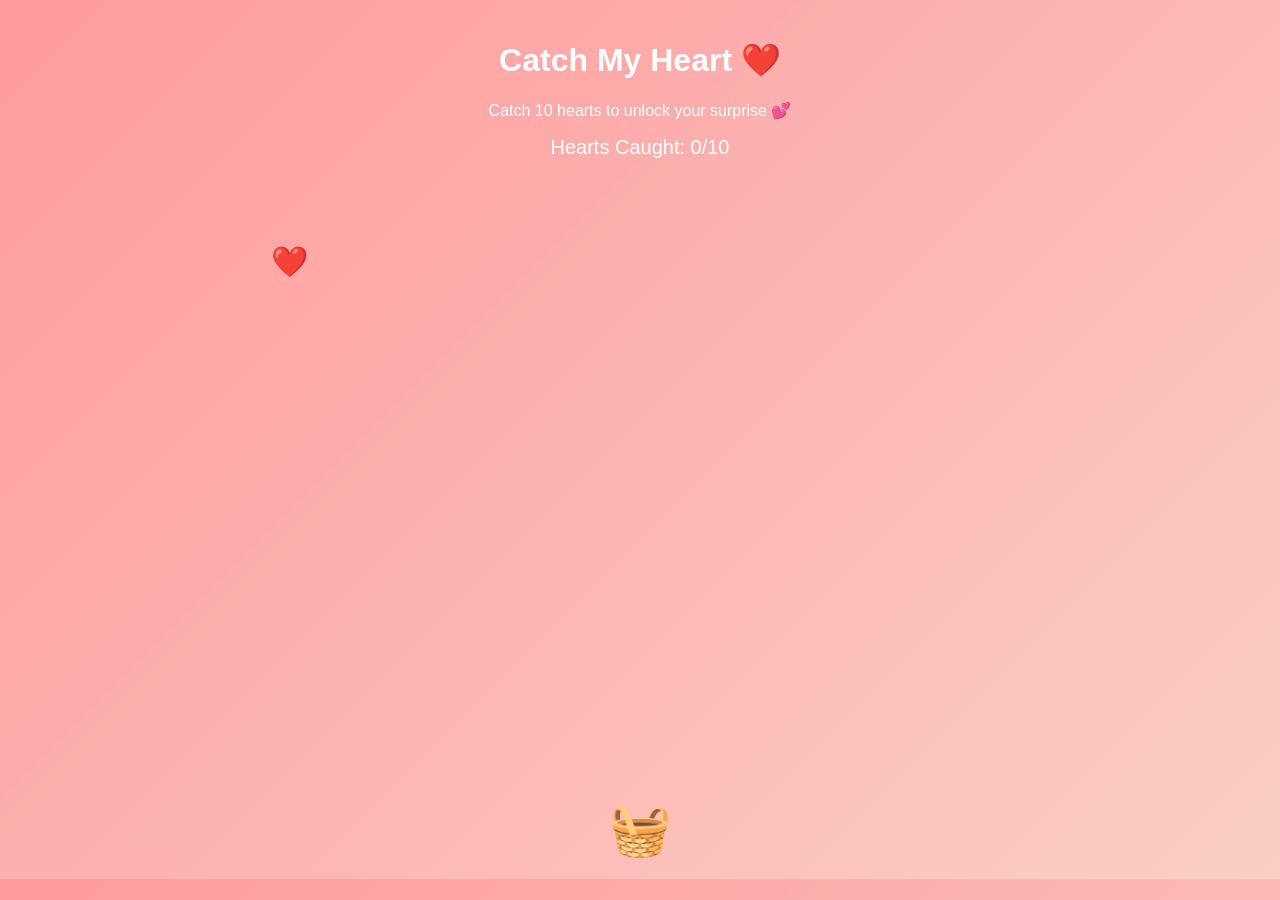
==== index.html @ 473c9c0a "Add files via upload" ====
<!DOCTYPE html>
<html>
<head>
  <title>Catch My Heart ❤️</title>
  <link rel="stylesheet" href="love.css">


</head>
<body>

  <div class="game-container">
    <h1>Catch My Heart ❤️</h1>
    <p>Catch 10 hearts to unlock your surprise 💕</p>
    <div class="score">Hearts Caught: <span id="score">0</span>/10</div>

    <div id="gameArea">
      <div id="basket">🧺</div>
    </div>
  </div>

  <script src="love.js"></script>
</body>
</html>
---- love.css ----
body {
  margin: 0;
  overflow: hidden;
  font-family: Arial, sans-serif;
  background: linear-gradient(135deg, #ff9a9e, #fad0c4);
  text-align: center;
  color: white;
}

.game-container {
  padding-top: 20px;
}

#gameArea {
  position: relative;
  width: 100%;
  height: 80vh;
  overflow: hidden;
}

#basket {
  position: absolute;
  bottom: 20px;
  left: 50%;
  transform: translateX(-50%);
  font-size: 50px;
  cursor: pointer;
}

.heart {
  position: absolute;
  font-size: 30px;
  animation: fall linear;
}

@keyframes fall {
  from {
    transform: translateY(0);
  }
  to {
    transform: translateY(80vh);
  }
}

.score {
  font-size: 20px;
  margin-top: 10px;
}
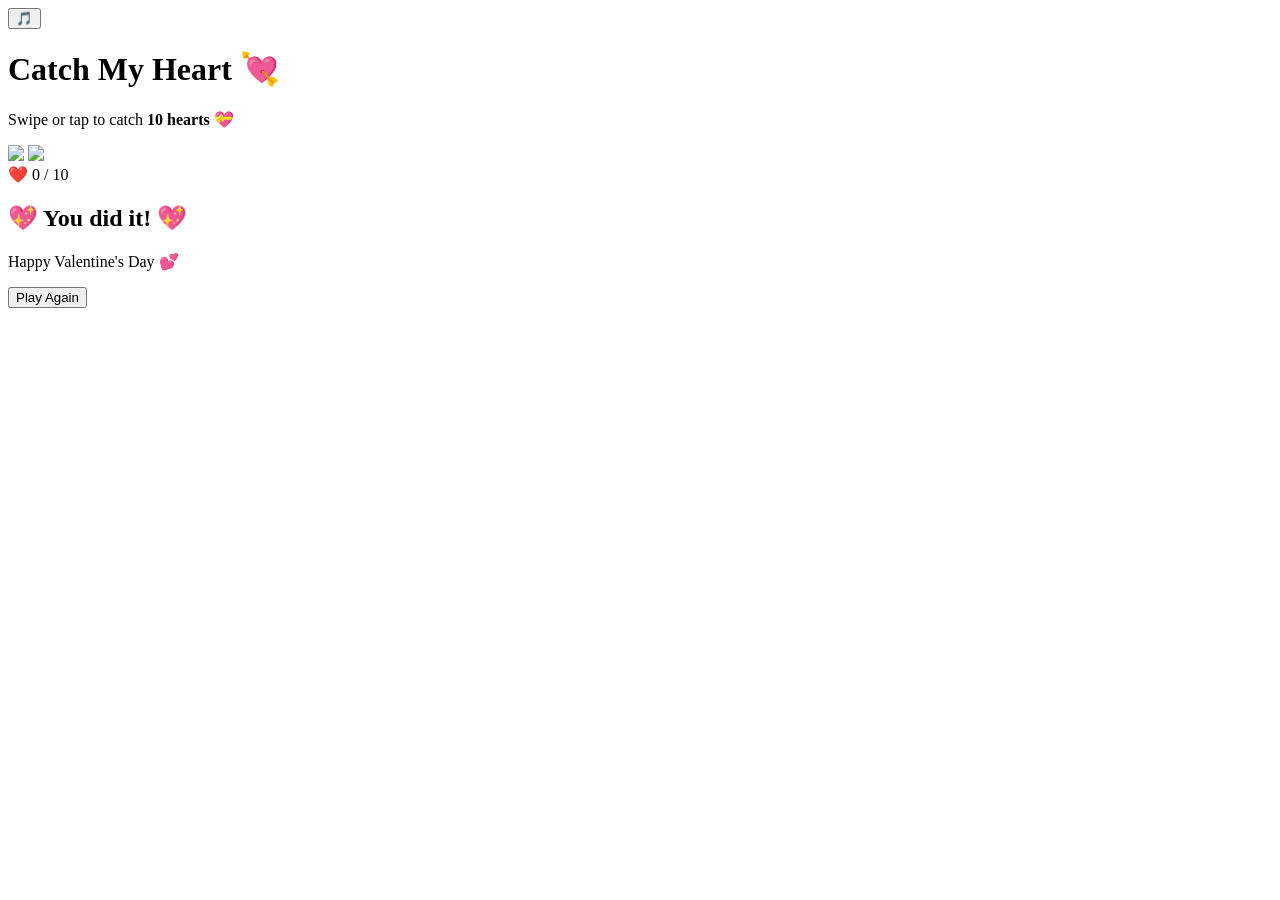
==== commit 68ffdf0c: "index.html" ====
--- a/index.html
+++ b/index.html
@@ -1,23 +1,45 @@
 <!DOCTYPE html>
-<html>
+<html lang="en">
 <head>
-  <title>Catch My Heart ❤️</title>
-  <link rel="stylesheet" href="love.css">
-
-
+  <meta charset="UTF-8" />
+  <meta name="viewport" content="width=device-width, initial-scale=1.0, user-scalable=no"/>
+  <title>Catch My Heart 💖</title>
+  <link rel="stylesheet" href="style.css"/>
 </head>
 <body>
 
+  <!-- 🎵 Background Music -->
+  <audio id="bgMusic" loop>
+    <source src="https://cdn.pixabay.com/audio/2022/03/15/audio_7c87a7e62f.mp3" type="audio/mpeg">
+  </audio>
+
+  <button class="music-btn" onclick="toggleMusic()">🎵</button>
+
   <div class="game-container">
-    <h1>Catch My Heart ❤️</h1>
-    <p>Catch 10 hearts to unlock your surprise 💕</p>
-    <div class="score">Hearts Caught: <span id="score">0</span>/10</div>
+    <h1>Catch My Heart 💘</h1>
+    <p>Swipe or tap to catch <b>10 hearts</b> 💝</p>
 
-    <div id="gameArea">
-      <div id="basket">🧺</div>
+    <div class="characters">
+      <img src="https://i.imgur.com/OVZ1Z6y.png">
+      <img src="https://i.imgur.com/An9G4mN.png">
+    </div>
+
+    <div class="score">❤️ <span id="count">0</span> / 10</div>
+
+    <div id="gameArea"></div>
+  </div>
+
+  <div class="popup" id="popup">
+    <div class="popup-content">
+      <h2>💖 You did it! 💖</h2>
+      <p id="nameMsg"></p>
+      <p class="love-text">Happy Valentine's Day 💕</p>
+      <button onclick="restartGame()">Play Again</button>
     </div>
   </div>
 
-  <script src="love.js"></script>
+  <canvas id="confetti"></canvas>
+
+  <script src="script.js"></script>
 </body>
 </html>
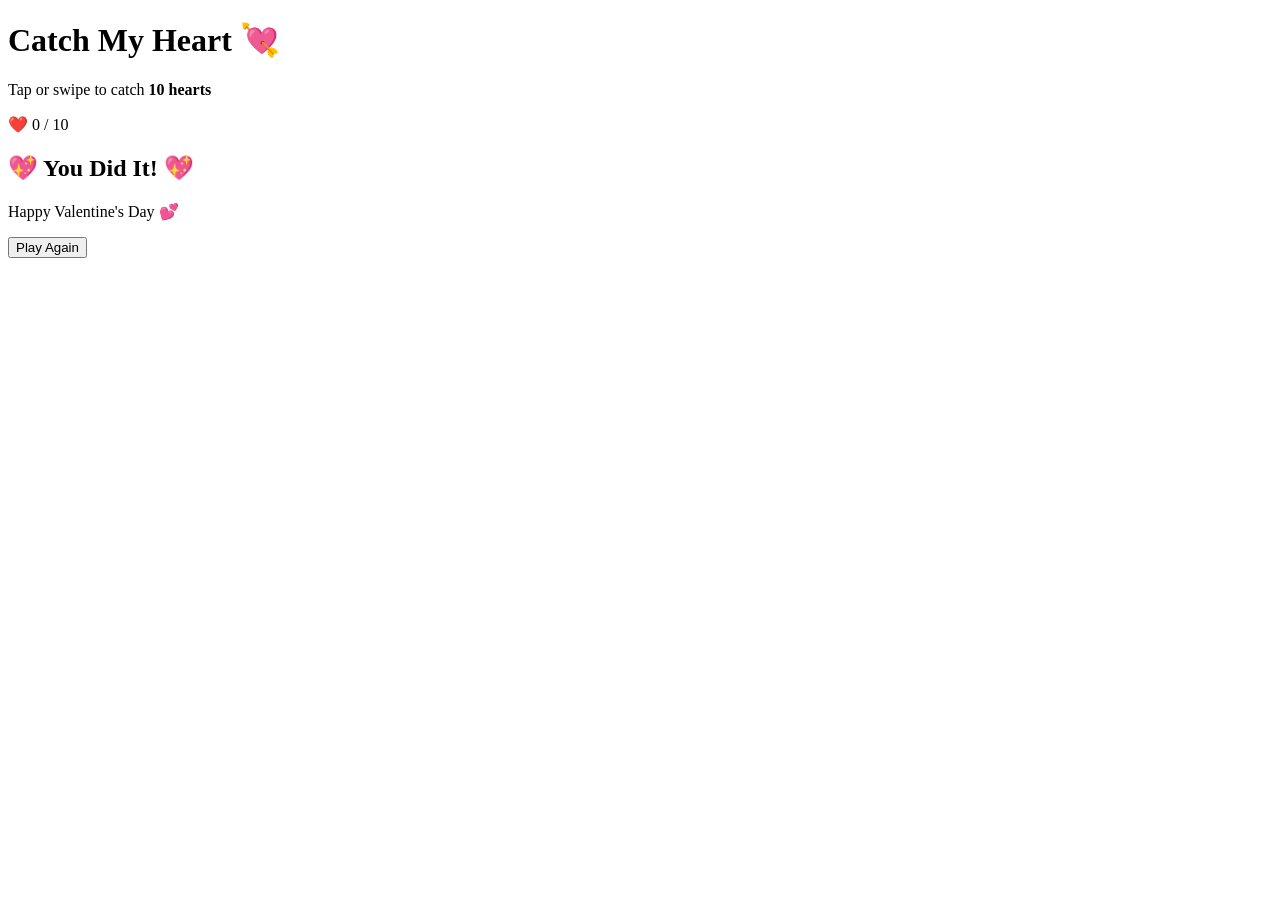
==== commit 456680ee: "Update index.html" ====
--- a/index.html
+++ b/index.html
@@ -2,27 +2,15 @@
 <html lang="en">
 <head>
   <meta charset="UTF-8" />
-  <meta name="viewport" content="width=device-width, initial-scale=1.0, user-scalable=no"/>
+  <meta name="viewport" content="width=device-width, initial-scale=1.0, user-scalable=no" />
   <title>Catch My Heart 💖</title>
-  <link rel="stylesheet" href="style.css"/>
+  <link rel="stylesheet" href="style.css" />
 </head>
 <body>
 
-  <!-- 🎵 Background Music -->
-  <audio id="bgMusic" loop>
-    <source src="https://cdn.pixabay.com/audio/2022/03/15/audio_7c87a7e62f.mp3" type="audio/mpeg">
-  </audio>
-
-  <button class="music-btn" onclick="toggleMusic()">🎵</button>
-
   <div class="game-container">
     <h1>Catch My Heart 💘</h1>
-    <p>Swipe or tap to catch <b>10 hearts</b> 💝</p>
-
-    <div class="characters">
-      <img src="https://i.imgur.com/OVZ1Z6y.png">
-      <img src="https://i.imgur.com/An9G4mN.png">
-    </div>
+    <p>Tap or swipe to catch <b>10 hearts</b></p>
 
     <div class="score">❤️ <span id="count">0</span> / 10</div>
 
@@ -31,15 +19,12 @@
 
   <div class="popup" id="popup">
     <div class="popup-content">
-      <h2>💖 You did it! 💖</h2>
-      <p id="nameMsg"></p>
-      <p class="love-text">Happy Valentine's Day 💕</p>
+      <h2>💖 You Did It! 💖</h2>
+      <p>Happy Valentine's Day 💕</p>
       <button onclick="restartGame()">Play Again</button>
     </div>
   </div>
 
-  <canvas id="confetti"></canvas>
-
   <script src="script.js"></script>
 </body>
 </html>
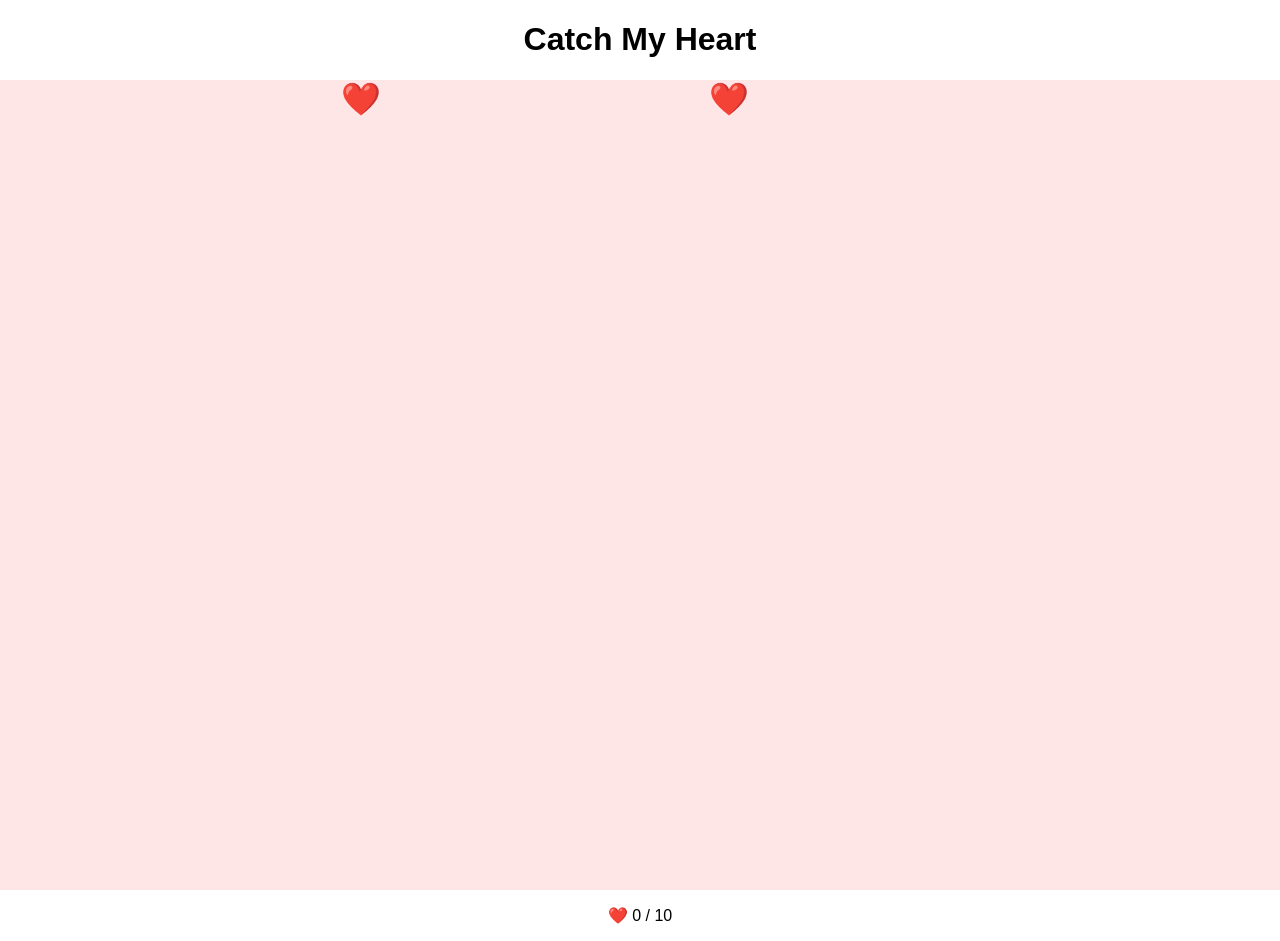
==== commit 57735aeb: "Update index.html" ====
--- a/index.html
+++ b/index.html
@@ -1,30 +1,56 @@
 <!DOCTYPE html>
-<html lang="en">
+<html>
 <head>
-  <meta charset="UTF-8" />
-  <meta name="viewport" content="width=device-width, initial-scale=1.0, user-scalable=no" />
-  <title>Catch My Heart 💖</title>
-  <link rel="stylesheet" href="style.css" />
+  <meta charset="UTF-8">
+  <title>Catch My Heart</title>
+  <style>
+    body {
+      font-family: sans-serif;
+      text-align: center;
+      margin: 0;
+      padding: 0;
+    }
+    #gameArea {
+      position: relative;
+      width: 100%;
+      height: 90vh;
+      background: #ffe6e6;
+      overflow: hidden;
+    }
+    .heart {
+      position: absolute;
+      font-size: 2rem;
+      cursor: pointer;
+      user-select: none;
+    }
+    #popup {
+      display: none;
+      position: absolute;
+      top: 40%;
+      width: 100%;
+      justify-content: center;
+      align-items: center;
+      flex-direction: column;
+      background: rgba(0,0,0,0.5);
+      color: white;
+      font-size: 2rem;
+      height: 100%;
+    }
+  </style>
 </head>
+
 <body>
+  <h1>Catch My Heart</h1>
+  <div id="gameArea"></div>
 
-  <div class="game-container">
-    <h1>Catch My Heart 💘</h1>
-    <p>Tap or swipe to catch <b>10 hearts</b></p>
+  <p>❤️ <span id="count">0</span> / 10</p>
 
-    <div class="score">❤️ <span id="count">0</span> / 10</div>
-
-    <div id="gameArea"></div>
+  <div id="popup">
+    🎉 You Did It! Happy Valentine's Day! 🎉
+    <br><br>
+    <button onclick="restartGame()">Play Again</button>
   </div>
 
-  <div class="popup" id="popup">
-    <div class="popup-content">
-      <h2>💖 You Did It! 💖</h2>
-      <p>Happy Valentine's Day 💕</p>
-      <button onclick="restartGame()">Play Again</button>
-    </div>
-  </div>
-
-  <script src="script.js"></script>
+  <script src="love.js"></script>
 </body>
 </html>
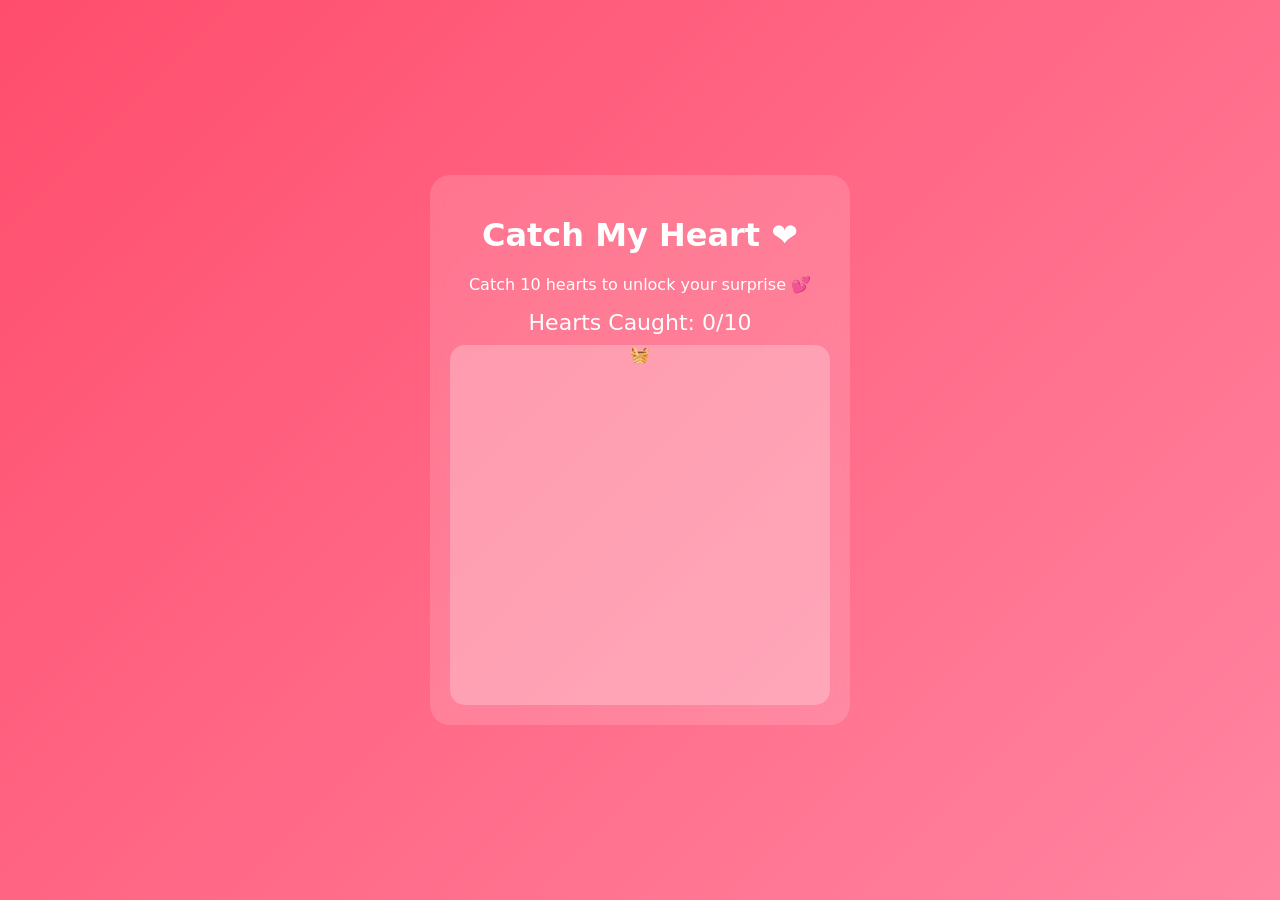
==== commit daef1469: "Update index.html" ====
--- a/index.html
+++ b/index.html
@@ -1,54 +1,21 @@
 <!DOCTYPE html>
 <html>
 <head>
-  <meta charset="UTF-8">
-  <title>Catch My Heart</title>
-  <style>
-    body {
-      font-family: sans-serif;
-      text-align: center;
-      margin: 0;
-      padding: 0;
-    }
-    #gameArea {
-      position: relative;
-      width: 100%;
-      height: 90vh;
-      background: #ffe6e6;
-      overflow: hidden;
-    }
-    .heart {
-      position: absolute;
-      font-size: 2rem;
-      cursor: pointer;
-      user-select: none;
-    }
-    #popup {
-      display: none;
-      position: absolute;
-      top: 40%;
-      width: 100%;
-      justify-content: center;
-      align-items: center;
-      flex-direction: column;
-      background: rgba(0,0,0,0.5);
-      color: white;
-      font-size: 2rem;
-      height: 100%;
-    }
-  </style>
+  <title>Catch My Heart ❤️</title>
+  <link rel="stylesheet" href="love.css">
+
+
 </head>
+<body>
 
-<body>
-  <h1>Catch My Heart</h1>
-  <div id="gameArea"></div>
+  <div class="game-container">
+    <h1>Catch My Heart ❤️</h1>
+    <p>Catch 10 hearts to unlock your surprise 💕</p>
+    <div class="score">Hearts Caught: <span id="score">0</span>/10</div>
 
-  <p>❤️ <span id="count">0</span> / 10</p>
-
-  <div id="popup">
-    🎉 You Did It! Happy Valentine's Day! 🎉
-    <br><br>
-    <button onclick="restartGame()">Play Again</button>
+    <div id="gameArea">
+      <div id="basket">🧺</div>
+    </div>
   </div>
 
   <script src="love.js"></script>
--- a/love.css
+++ b/love.css
@@ -0,0 +1,88 @@
+* {
+  box-sizing: border-box;
+  font-family: system-ui, -apple-system, BlinkMacSystemFont, "Segoe UI", sans-serif;
+}
+
+body {
+  margin: 0;
+  min-height: 100vh;
+  background: linear-gradient(135deg, #ff4d6d, #ff85a1);
+  display: flex;
+  justify-content: center;
+  align-items: center;
+}
+
+.game-container {
+  background: rgba(255,255,255,0.15);
+  padding: 20px;
+  border-radius: 20px;
+  text-align: center;
+  width: 95%;
+  max-width: 420px;
+  color: #fff;
+  backdrop-filter: blur(8px);
+}
+
+.score {
+  font-size: 22px;
+  margin: 10px 0;
+}
+
+#gameArea {
+  position: relative;
+  width: 100%;
+  height: 360px;
+  background: rgba(255,255,255,0.25);
+  border-radius: 15px;
+  overflow: hidden;
+  touch-action: none;
+}
+
+.heart {
+  position: absolute;
+  font-size: 36px;
+  user-select: none;
+  animation: floatUp 3s linear forwards;
+}
+
+@keyframes floatUp {
+  from {
+    bottom: -40px;
+  }
+  to {
+    bottom: 110%;
+  }
+}
+
+/* Win Popup */
+.popup {
+  position: fixed;
+  inset: 0;
+  background: rgba(0,0,0,0.6);
+  display: none;
+  align-items: center;
+  justify-content: center;
+}
+
+.popup-content {
+  background: white;
+  padding: 25px;
+  border-radius: 15px;
+  text-align: center;
+  width: 80%;
+  max-width: 300px;
+}
+
+.popup-content h2 {
+  margin-top: 0;
+  color: #ff4d6d;
+}
+
+button {
+  padding: 10px 18px;
+  border: none;
+  border-radius: 10px;
+  background: #ff4d6d;
+  color: white;
+  font-size: 16px;
+}
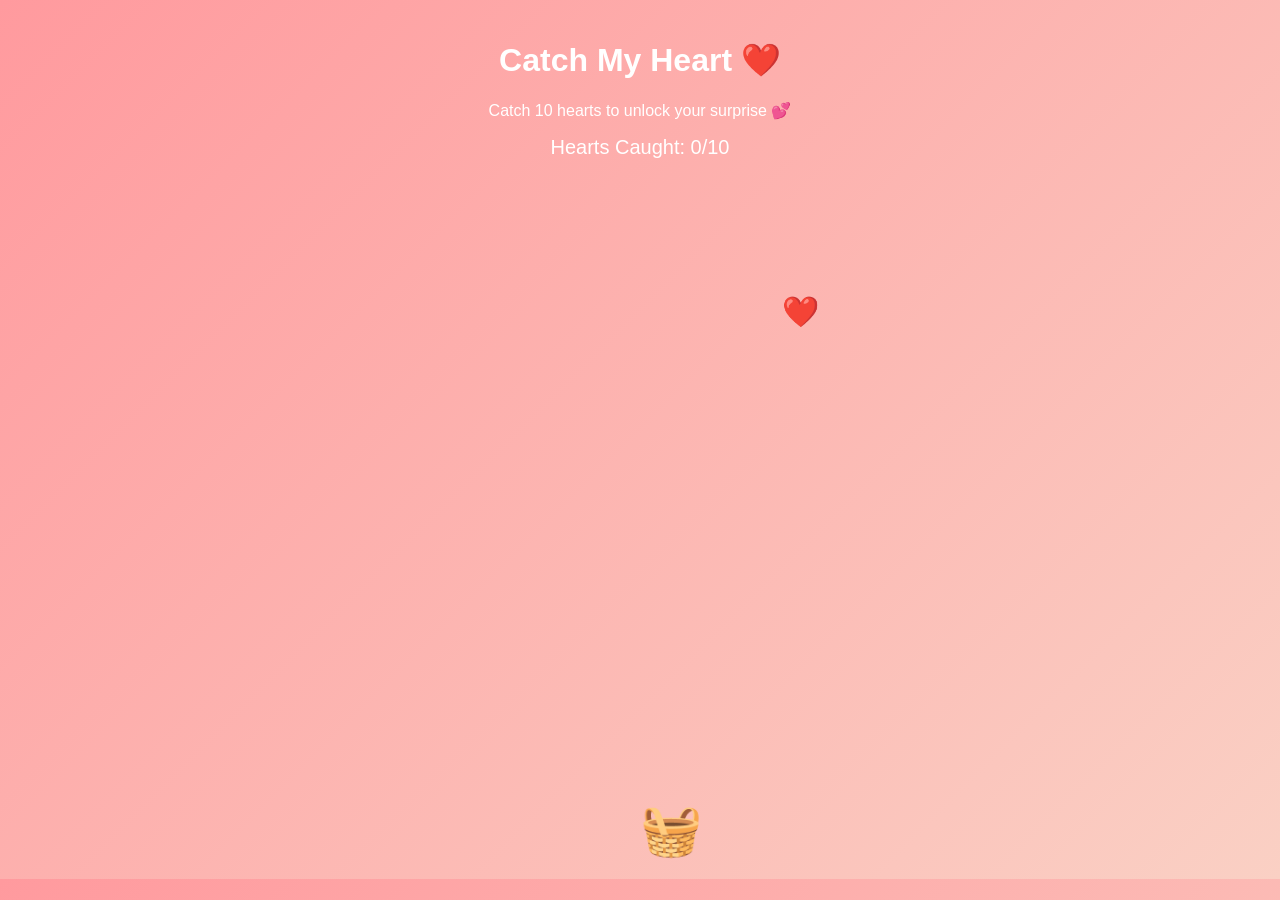
==== commit 9e86675f: "Update index.html" ====
--- a/index.html
+++ b/index.html
@@ -2,22 +2,18 @@
 <html>
 <head>
   <title>Catch My Heart ❤️</title>
+  <meta name="viewport" content="width=device-width, initial-scale=1.0">
   <link rel="stylesheet" href="love.css">
-
-
 </head>
 <body>
-
   <div class="game-container">
     <h1>Catch My Heart ❤️</h1>
     <p>Catch 10 hearts to unlock your surprise 💕</p>
     <div class="score">Hearts Caught: <span id="score">0</span>/10</div>
-
     <div id="gameArea">
       <div id="basket">🧺</div>
     </div>
   </div>
-
   <script src="love.js"></script>
 </body>
 </html>
--- a/love.css
+++ b/love.css
@@ -1,88 +1,48 @@
-* {
-  box-sizing: border-box;
-  font-family: system-ui, -apple-system, BlinkMacSystemFont, "Segoe UI", sans-serif;
-}
-
 body {
   margin: 0;
-  min-height: 100vh;
-  background: linear-gradient(135deg, #ff4d6d, #ff85a1);
-  display: flex;
-  justify-content: center;
-  align-items: center;
+  overflow: hidden;
+  font-family: Arial, sans-serif;
+  background: linear-gradient(135deg, #ff9a9e, #fad0c4);
+  text-align: center;
+  color: white;
 }
 
 .game-container {
-  background: rgba(255,255,255,0.15);
-  padding: 20px;
-  border-radius: 20px;
-  text-align: center;
-  width: 95%;
-  max-width: 420px;
-  color: #fff;
-  backdrop-filter: blur(8px);
-}
-
-.score {
-  font-size: 22px;
-  margin: 10px 0;
+  padding-top: 20px;
 }
 
 #gameArea {
   position: relative;
   width: 100%;
-  height: 360px;
-  background: rgba(255,255,255,0.25);
-  border-radius: 15px;
+  height: 80vh;
   overflow: hidden;
-  touch-action: none;
+}
+
+#basket {
+  position: absolute;
+  bottom: 20px;
+  left: 50%;
+  font-size: 50px;
+  cursor: pointer;
 }
 
 .heart {
   position: absolute;
-  font-size: 36px;
-  user-select: none;
-  animation: floatUp 3s linear forwards;
+  font-size: 30px;
+  animation: fall linear;
 }
 
-@keyframes floatUp {
+@keyframes fall {
   from {
-    bottom: -40px;
+    transform: translateY(0);
   }
   to {
-    bottom: 110%;
+    transform: translateY(80vh);
   }
 }
 
-/* Win Popup */
-.popup {
-  position: fixed;
-  inset: 0;
-  background: rgba(0,0,0,0.6);
-  display: none;
-  align-items: center;
-  justify-content: center;
+.score {
+  font-size: 20px;
+  margin-top: 10px;
 }
 
-.popup-content {
-  background: white;
-  padding: 25px;
-  border-radius: 15px;
-  text-align: center;
-  width: 80%;
-  max-width: 300px;
-}
-
-.popup-content h2 {
-  margin-top: 0;
-  color: #ff4d6d;
-}
-
-button {
-  padding: 10px 18px;
-  border: none;
-  border-radius: 10px;
-  background: #ff4d6d;
-  color: white;
-  font-size: 16px;
-}
